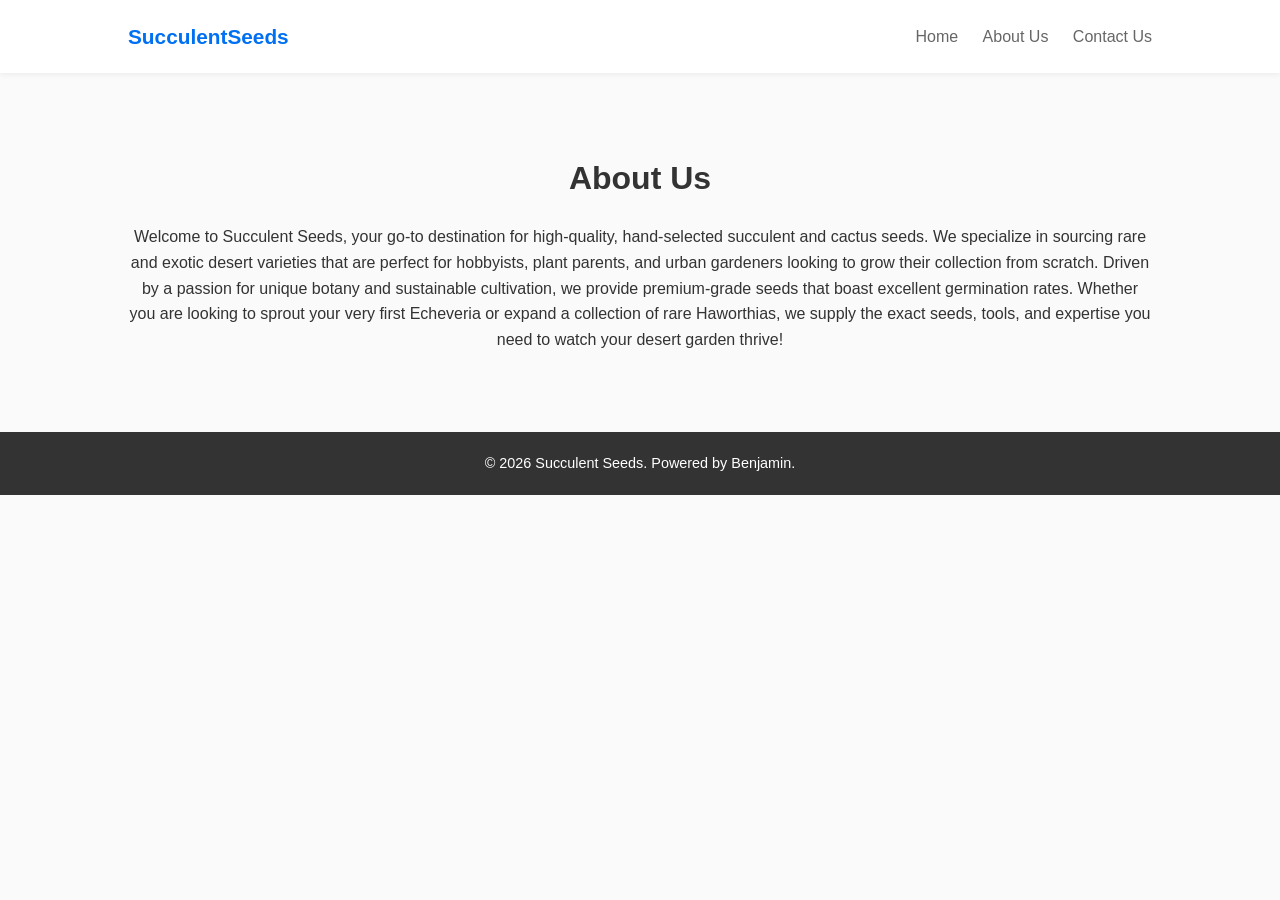
==== about.html @ fa59b3c8 "Create about.html" ====
<!DOCTYPE html>
<html lang="en">
<head>
    <meta charset="UTF-8">
    <meta name="viewport" content="width=device-width, initial-scale=1.0">
    <title>About Us - Succulent Seeds</title>
    <link rel="stylesheet" href="style.css">
</head>
<body>

    <!-- Header / Navigation -->
    <header>
        <div class="logo">SucculentSeeds</div>
        <nav>
            <a href="index.html">Home</a>
            <a href="about.html">About Us</a>
            <a href="contact.html">Contact Us</a>
        </nav>
    </header>

    <!-- About Section -->
    <section class="content-section">
        <div class="page-container">
            <h2>About Us</h2>
            <p class="about-text">Welcome to Succulent Seeds, your go-to destination for high-quality, hand-selected succulent and cactus seeds. We specialize in sourcing rare and exotic desert varieties that are perfect for hobbyists, plant parents, and urban gardeners looking to grow their collection from scratch. Driven by a passion for unique botany and sustainable cultivation, we provide premium-grade seeds that boast excellent germination rates. Whether you are looking to sprout your very first Echeveria or expand a collection of rare Haworthias, we supply the exact seeds, tools, and expertise you need to watch your desert garden thrive!</p>
        </div>
    </section>

    <!-- Footer -->
    <footer>
        <p>&copy; 2026 Succulent Seeds. Powered by Benjamin.</p>
    </footer>

</body>
</html>
---- style.css ----
/* General Styling reset */
* {
    margin: 0;
    padding: 0;
    box-sizing: border-box;
    font-family: 'Segoe UI', Tahoma, Geneva, Verdana, sans-serif;
}

body {
    color: #333;
    line-height: 1.6;
    background-color: #fafafa;
}

/* Header & Nav */
header {
    display: flex;
    justify-content: space-between;
    align-items: center;
    padding: 20px 10%;
    background: #ffffff;
    box-shadow: 0 2px 5px rgba(0,0,0,0.05);
    position: sticky;
    top: 0;
    z-index: 100;
}

header .logo {
    font-weight: bold;
    font-size: 1.3rem;
    color: #0070f3;
}

nav a {
    margin-left: 20px;
    text-decoration: none;
    color: #666;
    font-weight: 500;
    transition: color 0.2s;
}

nav a:hover {
    color: #0070f3;
}

/* Hero Section */
.hero {
    display: flex;
    flex-direction: column;
    justify-content: center;
    align-items: center;
    text-align: center;
    height: 60vh;
    background: linear-gradient(135deg, #f5f7fa 0%, #c3cfe2 100%);
    padding: 0 20px;
}

.hero h1 {
    font-size: 3rem;
    margin-bottom: 10px;
}

.hero .highlight {
    color: #0070f3;
}

.hero p {
    font-size: 1.2rem;
    color: #555;
    margin-bottom: 25px;
}

.btn {
    background: #0070f3;
    color: white;
    padding: 10px 25px;
    text-decoration: none;
    border-radius: 5px;
    font-weight: bold;
    transition: background 0.2s;
}

.btn:hover {
    background: #0051b3;
}

/* Content Sections */
.content-section {
    padding: 80px 10%;
    text-align: center;
}

.content-section h2 {
    font-size: 2rem;
    margin-bottom: 20px;
    position: relative;
}

.gray-bg {
    background-color: #f0f4f8;
}

/* Project Grid */
.project-grid {
    display: flex;
    justify-content: center;
    gap: 20px;
    flex-wrap: wrap;
    margin-top: 30px;
}

.project-card {
    background: white;
    padding: 25px;
    border-radius: 8px;
    box-shadow: 0 4px 6px rgba(0,0,0,0.05);
    width: 300px;
    text-align: left;
}

.project-card h3 {
    margin-bottom: 10px;
    color: #0070f3;
}

/* Footer */
footer {
    background: #333;
    color: white;
    text-align: center;
    padding: 20px;
    font-size: 0.9rem;
}
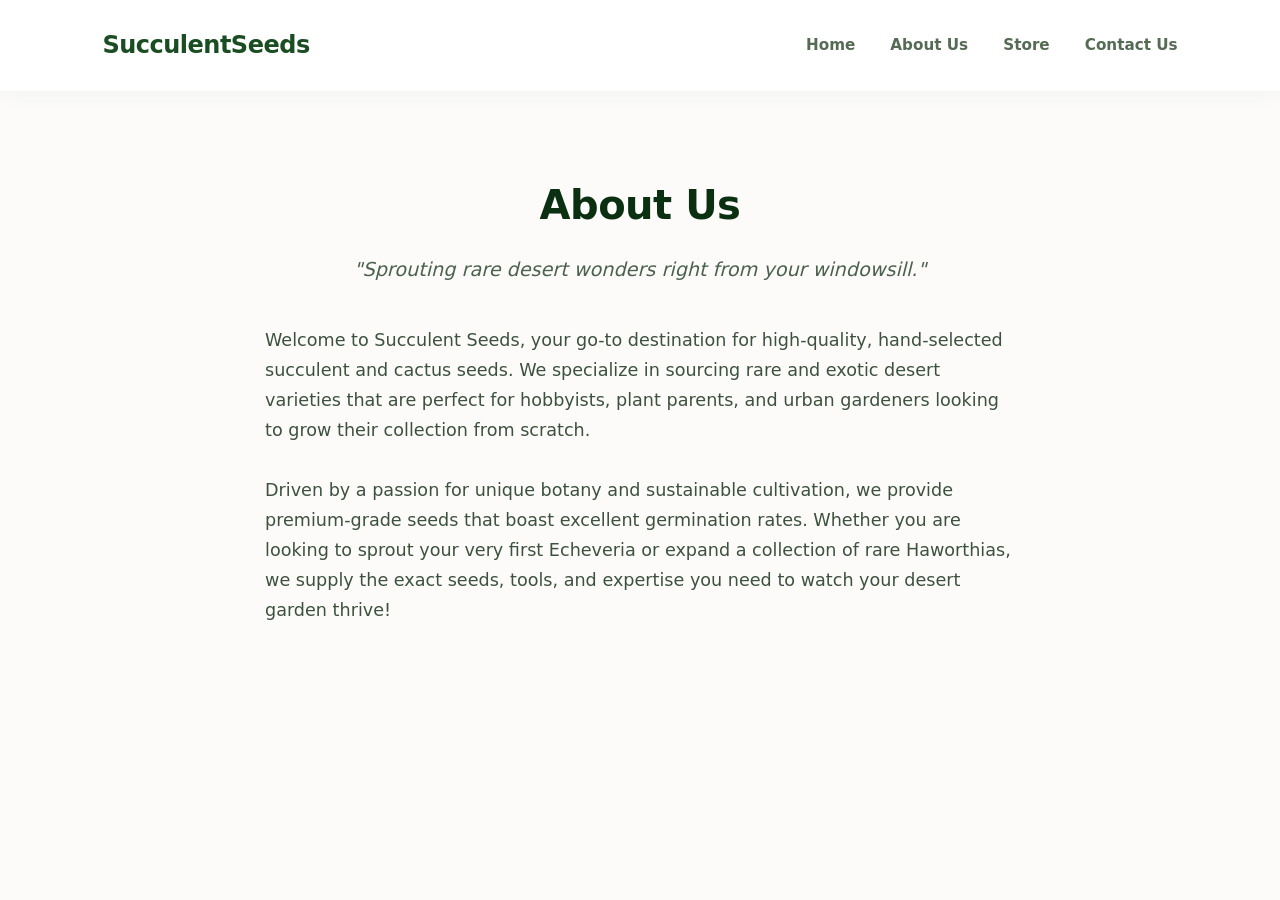
==== commit d45d1143: "Update about.html" ====
--- a/about.html
+++ b/about.html
@@ -3,33 +3,34 @@
 <head>
     <meta charset="UTF-8">
     <meta name="viewport" content="width=device-width, initial-scale=1.0">
-    <title>About Us - Succulent Seeds</title>
+    <title>About Our Boutique - Succulent Seeds</title>
     <link rel="stylesheet" href="style.css">
 </head>
 <body>
 
-    <!-- Header / Navigation -->
     <header>
         <div class="logo">SucculentSeeds</div>
         <nav>
             <a href="index.html">Home</a>
             <a href="about.html">About Us</a>
+            <a href="store.html">Store</a>
             <a href="contact.html">Contact Us</a>
         </nav>
     </header>
 
-    <!-- About Section -->
     <section class="content-section">
-        <div class="page-container">
+        <div class="page-container" style="max-width: 750px;">
             <h2>About Us</h2>
-            <p class="about-text">Welcome to Succulent Seeds, your go-to destination for high-quality, hand-selected succulent and cactus seeds. We specialize in sourcing rare and exotic desert varieties that are perfect for hobbyists, plant parents, and urban gardeners looking to grow their collection from scratch. Driven by a passion for unique botany and sustainable cultivation, we provide premium-grade seeds that boast excellent germination rates. Whether you are looking to sprout your very first Echeveria or expand a collection of rare Haworthias, we supply the exact seeds, tools, and expertise you need to watch your desert garden thrive!</p>
+            <p style="font-size: 1.2rem; color: #4a614c; margin-bottom: 40px; text-align: center; font-style: italic;">
+                "Sprouting rare desert wonders right from your windowsill."
+            </p>
+            <div style="text-align: left; color: #3d523e; font-size: 1.1rem; space-y: 20px;">
+                <p>Welcome to Succulent Seeds, your go-to destination for high-quality, hand-selected succulent and cactus seeds. We specialize in sourcing rare and exotic desert varieties that are perfect for hobbyists, plant parents, and urban gardeners looking to grow their collection from scratch.</p>
+                <br>
+                <p>Driven by a passion for unique botany and sustainable cultivation, we provide premium-grade seeds that boast excellent germination rates. Whether you are looking to sprout your very first Echeveria or expand a collection of rare Haworthias, we supply the exact seeds, tools, and expertise you need to watch your desert garden thrive!</p>
+            </div>
         </div>
     </section>
 
-    <!-- Footer -->
-    <footer>
-        <p>&copy; 2026 Succulent Seeds. Powered by Benjamin.</p>
-    </footer>
-
 </body>
 </html>
--- a/style.css
+++ b/style.css
@@ -1,133 +1,241 @@
-/* General Styling reset */
+/* Premium Global Styles */
 * {
     margin: 0;
     padding: 0;
     box-sizing: border-box;
-    font-family: 'Segoe UI', Tahoma, Geneva, Verdana, sans-serif;
+    font-family: 'Inter', system-ui, -apple-system, sans-serif;
 }
 
 body {
-    color: #333;
-    line-height: 1.6;
-    background-color: #fafafa;
-}
-
-/* Header & Nav */
+    color: #2c3e2b;
+    line-height: 1.7;
+    background-color: #fcfbfa; /* Warm minimalist off-white */
+    display: flex;
+    flex-direction: column;
+    min-height: 100vh;
+}
+
+/* Premium Navigation Bar */
 header {
     display: flex;
     justify-content: space-between;
     align-items: center;
-    padding: 20px 10%;
-    background: #ffffff;
-    box-shadow: 0 2px 5px rgba(0,0,0,0.05);
+    padding: 25px 8%;
+    background: rgba(255, 255, 255, 0.95);
+    backdrop-filter: blur(10px);
+    box-shadow: 0 4px 20px rgba(46, 77, 45, 0.04);
     position: sticky;
     top: 0;
     z-index: 100;
 }
 
 header .logo {
-    font-weight: bold;
-    font-size: 1.3rem;
-    color: #0070f3;
+    font-weight: 800;
+    font-size: 1.5rem;
+    color: #1b4d22;
+    letter-spacing: -0.5px;
 }
 
 nav a {
-    margin-left: 20px;
+    margin-left: 30px;
     text-decoration: none;
-    color: #666;
-    font-weight: 500;
-    transition: color 0.2s;
+    color: #556b54;
+    font-weight: 600;
+    font-size: 0.95rem;
+    transition: all 0.25s ease;
 }
 
 nav a:hover {
-    color: #0070f3;
-}
-
-/* Hero Section */
+    color: #1b4d22;
+}
+
+/* Clean & Rich Hero Section */
 .hero {
     display: flex;
     flex-direction: column;
     justify-content: center;
     align-items: center;
     text-align: center;
-    height: 60vh;
-    background: linear-gradient(135deg, #f5f7fa 0%, #c3cfe2 100%);
+    height: 55vh;
+    background: linear-gradient(135deg, #f0f4ee 0%, #e1ebd9 100%);
     padding: 0 20px;
+    border-bottom-left-radius: 40px;
+    border-bottom-right-radius: 40px;
 }
 
 .hero h1 {
+    font-size: 3.5rem;
+    font-weight: 800;
+    margin-bottom: 15px;
+    color: #0b2f11;
+    letter-spacing: -1px;
+}
+
+.hero .highlight {
+    color: #2d7a3a;
+}
+
+.hero p {
+    font-size: 1.3rem;
+    color: #4a614c;
+    margin-bottom: 35px;
+    max-width: 600px;
+}
+
+/* Modern Button UI */
+.btn {
+    background: #1b4d22;
+    color: #ffffff;
+    padding: 14px 36px;
+    text-decoration: none;
+    border-radius: 30px;
+    font-weight: 600;
+    font-size: 1rem;
+    box-shadow: 0 4px 15px rgba(27, 77, 34, 0.2);
+    transition: all 0.25s ease;
+}
+
+.btn:hover {
+    background: #2d7a3a;
+    transform: translateY(-2px);
+    box-shadow: 0 6px 20px rgba(27, 77, 34, 0.3);
+}
+
+/* Structural Page Containers */
+.content-section {
+    padding: 80px 8%;
+    text-align: center;
+}
+
+.page-container {
+    max-width: 1000px;
+    margin: 0 auto;
+}
+
+.page-container h2 {
+    font-size: 2.5rem;
+    font-weight: 800;
+    margin-bottom: 15px;
+    color: #0b2f11;
+    letter-spacing: -0.5px;
+}
+
+/* Store Front-End Card Layout Update */
+.project-grid {
+    display: grid;
+    grid-template-columns: repeat(auto-fit, minmax(300px, 1fr));
+    gap: 35px;
+    margin-top: 45px;
+}
+
+.project-card {
+    background: #ffffff;
+    border-radius: 20px;
+    overflow: hidden;
+    box-shadow: 0 10px 30px rgba(0, 0, 0, 0.03);
+    border: 1px solid rgba(46, 77, 45, 0.06);
+    text-align: left;
+    transition: all 0.3s ease;
+}
+
+.project-card:hover {
+    transform: translateY(-8px);
+    box-shadow: 0 15px 40px rgba(46, 77, 45, 0.08);
+}
+
+/* Image Showcase Containers */
+.product-img-box {
+    width: 100%;
+    height: 240px;
+    overflow: hidden;
+    background-color: #eaeaea;
+}
+
+.product-img-box img {
+    width: 100%;
+    height: 100%;
+    object-fit: cover;
+    transition: transform 0.5s ease;
+}
+
+.project-card:hover .product-img-box img {
+    transform: scale(1.08);
+}
+
+.card-details {
+    padding: 25px;
+}
+
+.card-details h3 {
+    font-size: 1.35rem;
+    color: #0b2f11;
+    margin-bottom: 8px;
+}
+
+.price-tag {
+    font-weight: 700;
+    color: #2d7a3a;
+    font-size: 1.3rem;
+    margin: 15px 0;
+}
+
+/* Modernized Contact Module Blocks */
+.contact-grid {
+    display: flex;
+    justify-content: center;
+    gap: 30px;
+    flex-wrap: wrap;
+    margin-top: 40px;
+}
+
+.contact-card {
+    background: #ffffff;
+    padding: 45px 35px;
+    border-radius: 24px;
+    box-shadow: 0 10px 30px rgba(0, 0, 0, 0.02);
+    width: 380px;
+    text-align: center;
+    border: 1px solid rgba(46, 77, 45, 0.05);
+    transition: all 0.3s ease;
+}
+
+.contact-card:hover {
+    transform: translateY(-5px);
+}
+
+.contact-icon {
     font-size: 3rem;
-    margin-bottom: 10px;
-}
-
-.hero .highlight {
-    color: #0070f3;
-}
-
-.hero p {
-    font-size: 1.2rem;
-    color: #555;
-    margin-bottom: 25px;
-}
-
-.btn {
-    background: #0070f3;
-    color: white;
-    padding: 10px 25px;
-    text-decoration: none;
-    border-radius: 5px;
-    font-weight: bold;
-    transition: background 0.2s;
-}
-
-.btn:hover {
-    background: #0051b3;
-}
-
-/* Content Sections */
-.content-section {
-    padding: 80px 10%;
-    text-align: center;
-}
-
-.content-section h2 {
-    font-size: 2rem;
     margin-bottom: 20px;
-    position: relative;
-}
-
-.gray-bg {
-    background-color: #f0f4f8;
-}
-
-/* Project Grid */
-.project-grid {
+}
+
+/* Sleek Capsule Social Links */
+.socials-section {
+    margin-top: 80px;
+    padding-top: 50px;
+    border-top: 1px solid #eef2ed;
+}
+
+.socials-links {
     display: flex;
     justify-content: center;
     gap: 20px;
     flex-wrap: wrap;
-    margin-top: 30px;
-}
-
-.project-card {
-    background: white;
-    padding: 25px;
-    border-radius: 8px;
-    box-shadow: 0 4px 6px rgba(0,0,0,0.05);
-    width: 300px;
-    text-align: left;
-}
-
-.project-card h3 {
-    margin-bottom: 10px;
-    color: #0070f3;
-}
-
-/* Footer */
-footer {
-    background: #333;
+    margin-top: 25px;
+}
+
+.social-btn {
+    padding: 12px 30px;
+    text-decoration: none;
     color: white;
-    text-align: center;
-    padding: 20px;
-    font-size: 0.9rem;
-}
+    border-radius: 40px;
+    font-weight: 600;
+    font-size: 0.95rem;
+    transition: all 0.2s ease;
+}
+
+.instagram { background: #121212; }
+.instagram:hover { background: #e1306c; }
+.tiktok { background: #121212; }
+.tiktok:hover { background: #25f4ee; color: #000; }
+.twitter { background: #121212; }
+.twitter:hover { background: #1da1f2; }
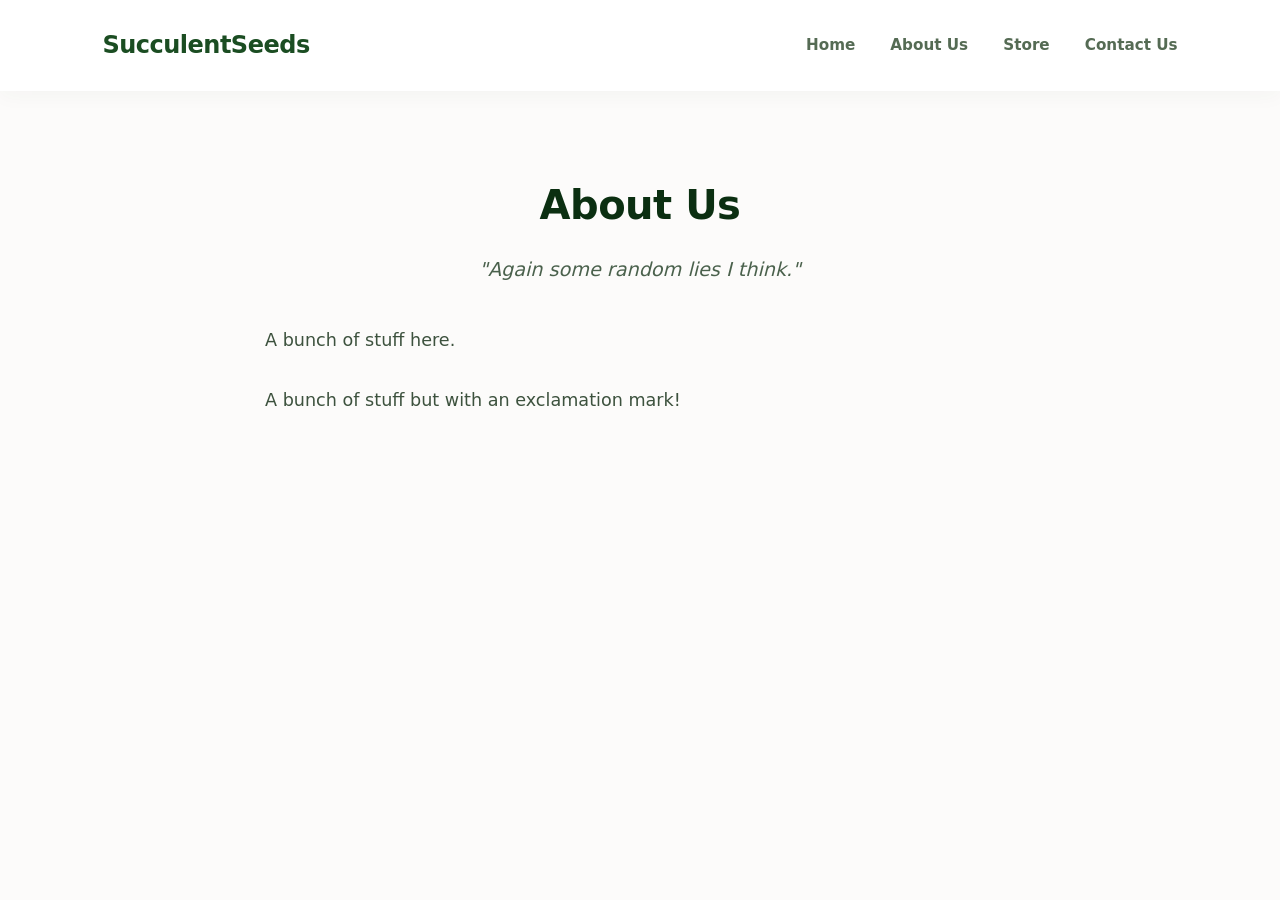
==== commit e8889652: "Update about.html" ====
--- a/about.html
+++ b/about.html
@@ -3,7 +3,7 @@
 <head>
     <meta charset="UTF-8">
     <meta name="viewport" content="width=device-width, initial-scale=1.0">
-    <title>About Our Boutique - Succulent Seeds</title>
+    <title>About Our Company - Succulent Seeds</title>
     <link rel="stylesheet" href="style.css">
 </head>
 <body>
@@ -22,12 +22,12 @@
         <div class="page-container" style="max-width: 750px;">
             <h2>About Us</h2>
             <p style="font-size: 1.2rem; color: #4a614c; margin-bottom: 40px; text-align: center; font-style: italic;">
-                "Sprouting rare desert wonders right from your windowsill."
+                "Again some random lies I think."
             </p>
             <div style="text-align: left; color: #3d523e; font-size: 1.1rem; space-y: 20px;">
-                <p>Welcome to Succulent Seeds, your go-to destination for high-quality, hand-selected succulent and cactus seeds. We specialize in sourcing rare and exotic desert varieties that are perfect for hobbyists, plant parents, and urban gardeners looking to grow their collection from scratch.</p>
+                <p>A bunch of stuff here.</p>
                 <br>
-                <p>Driven by a passion for unique botany and sustainable cultivation, we provide premium-grade seeds that boast excellent germination rates. Whether you are looking to sprout your very first Echeveria or expand a collection of rare Haworthias, we supply the exact seeds, tools, and expertise you need to watch your desert garden thrive!</p>
+                <p>A bunch of stuff but with an exclamation mark!</p>
             </div>
         </div>
     </section>
